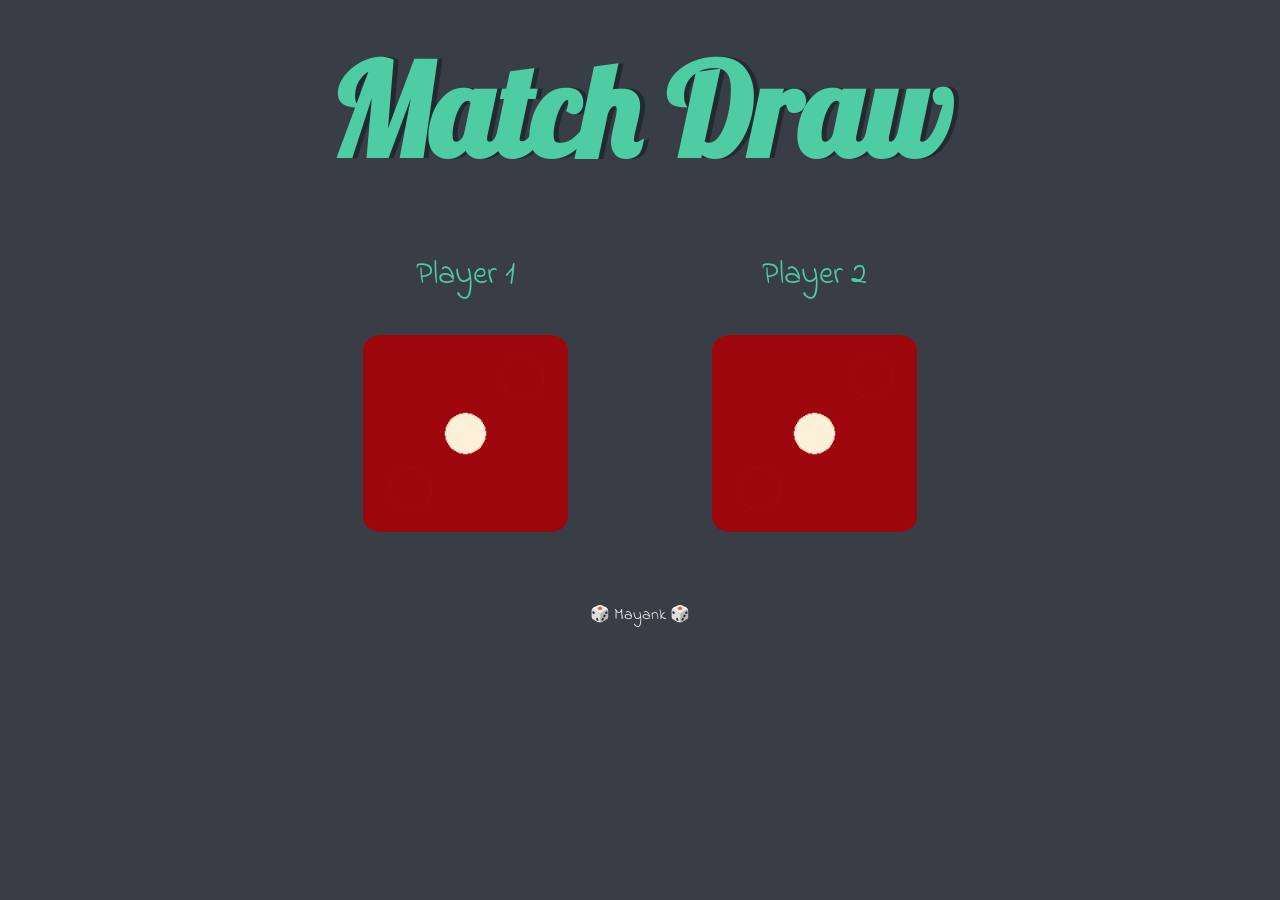
==== index.html @ 611ae847 "Rename dicee.html to index.html" ====
<!DOCTYPE html>
<html lang="en" dir="ltr">
  <head>
    <meta charset="utf-8">
    <title>Dicee</title>
    <link rel="stylesheet" href="styles.css">
    <link href="https://fonts.googleapis.com/css?family=Indie+Flower|Lobster" rel="stylesheet">

  </head>
  <body>

    <div class="container">
      <h1>Refresh Me</h1>

      <div class="dice1">
        <p>Player 1</p>
        <img class="img1" src="images/dice6.png">
      </div>

      <div class="dice2">
        <p>Player 2</p>
        <img class="img2" src="images/dice6.png">
      </div>

    </div>

  <script src="index.js"></script>
  </body>

  <footer>
     🎲 Mayank 🎲 
  </footer>
</html>
---- styles.css ----
.container {
  width: 70%;
  margin: auto;
  text-align: center;
}

.dice1 {
  text-align: center;
  display: inline-block;
  padding-right: 5%;
}

.dice2 {
  text-align: center;
  display: inline-block;
  padding-left: 5%;
}


body {
  background-color: #393E46;
}

h1 {
  margin: 30px;
  font-family: 'Lobster', cursive;
  text-shadow: 5px 0 #232931;
  font-size: 8rem;
  color: #4ECCA3;
}

p {
  font-size: 2rem;
  color: #4ECCA3;
  font-family: 'Indie Flower', cursive;
}

img {
  width: 80%;
}

footer {
  margin-top: 5%;
  color: #EEEEEE;
  text-align: center;
  font-family: 'Indie Flower', cursive;

}
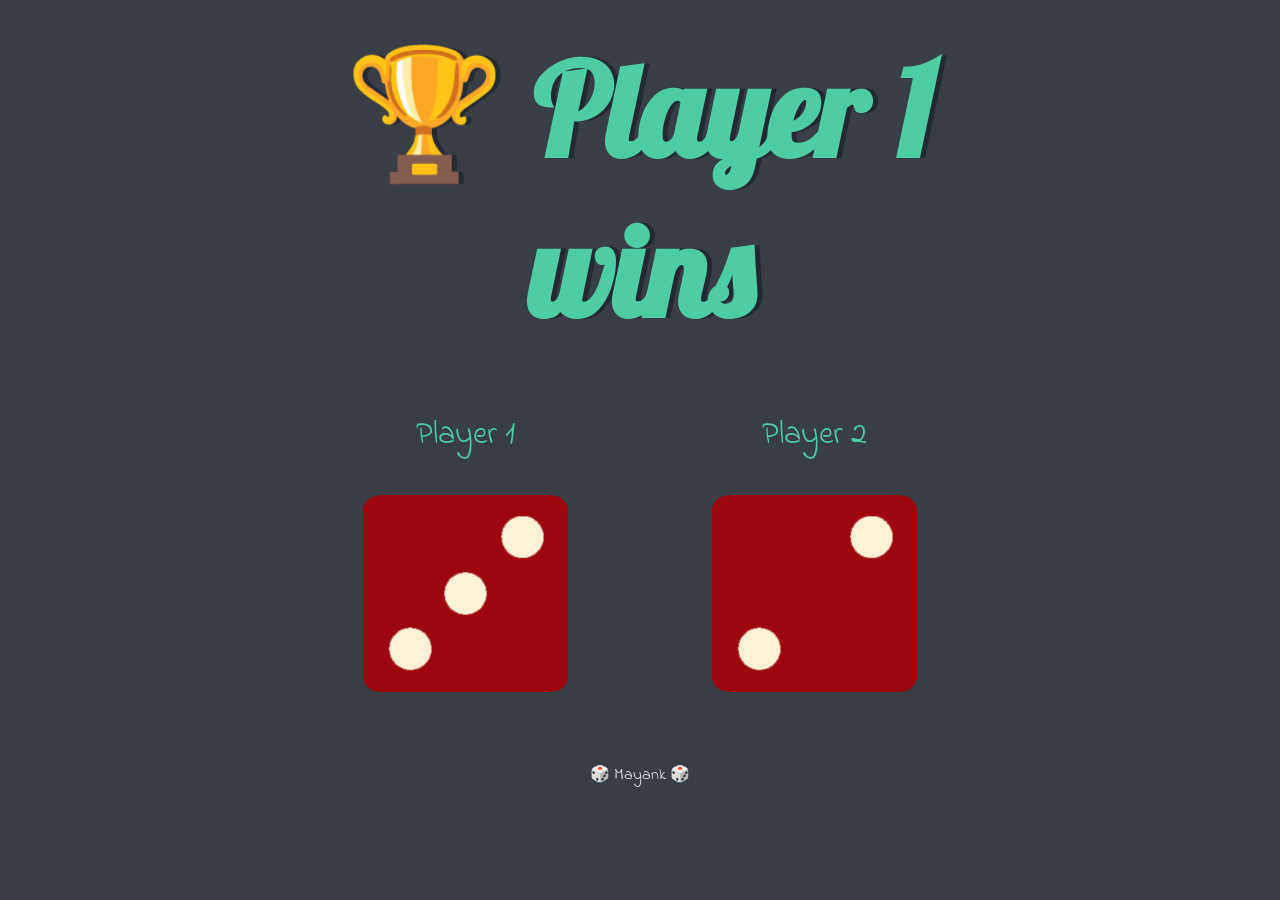
==== commit aaad05d5: "Update index.html" ====
--- a/index.html
+++ b/index.html
@@ -4,6 +4,7 @@
     <meta charset="utf-8">
     <title>Dicee</title>
     <link rel="stylesheet" href="styles.css">
+    <link rel="icon" href="images/dice.png">
     <link href="https://fonts.googleapis.com/css?family=Indie+Flower|Lobster" rel="stylesheet">
 
   </head>
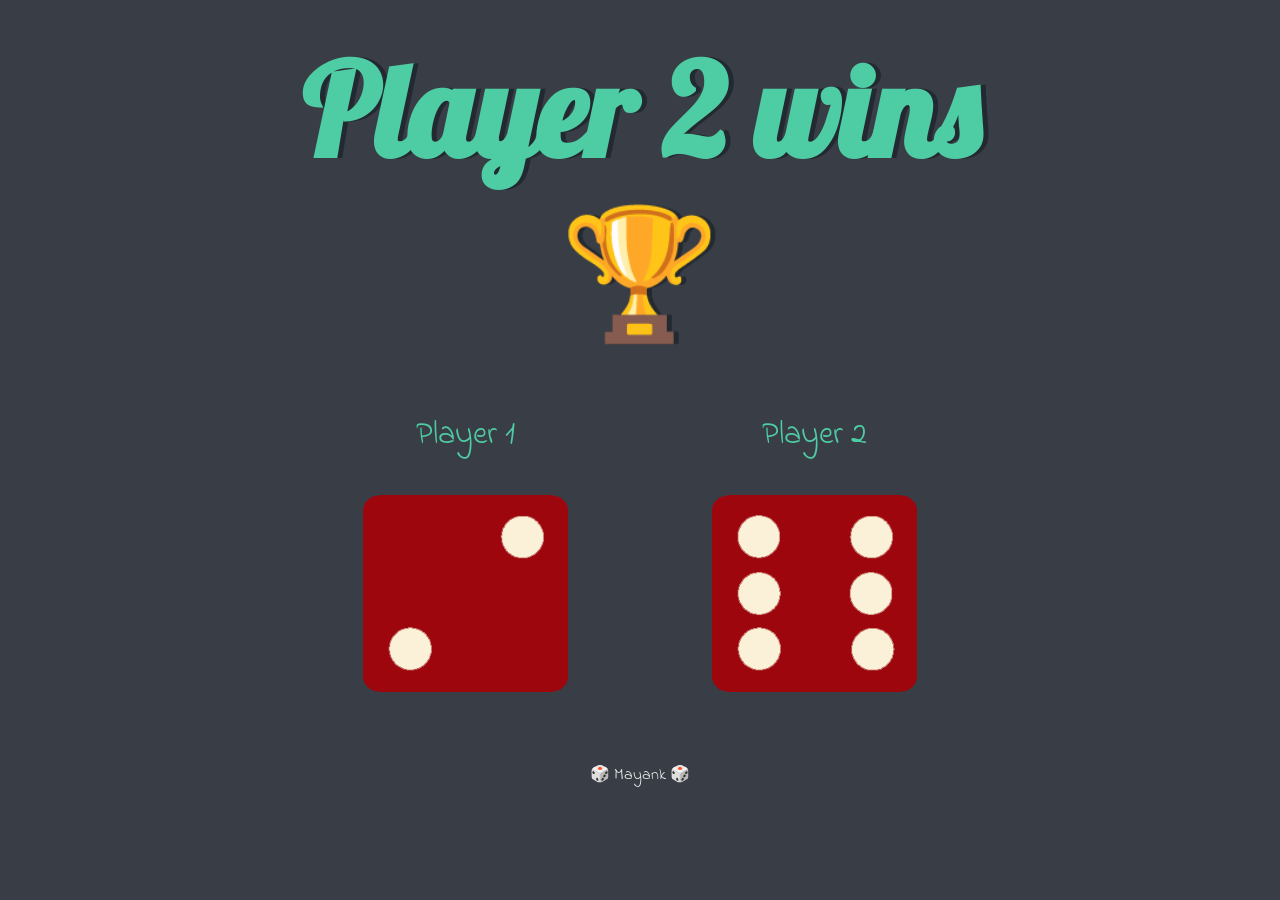
==== commit 2449622c: "Update index.html" ====
--- a/index.html
+++ b/index.html
@@ -2,7 +2,7 @@
 <html lang="en" dir="ltr">
   <head>
     <meta charset="utf-8">
-    <title>Dicee</title>
+    <title>Dice-Game</title>
     <link rel="stylesheet" href="styles.css">
     <link rel="icon" href="images/dice.png">
     <link href="https://fonts.googleapis.com/css?family=Indie+Flower|Lobster" rel="stylesheet">
